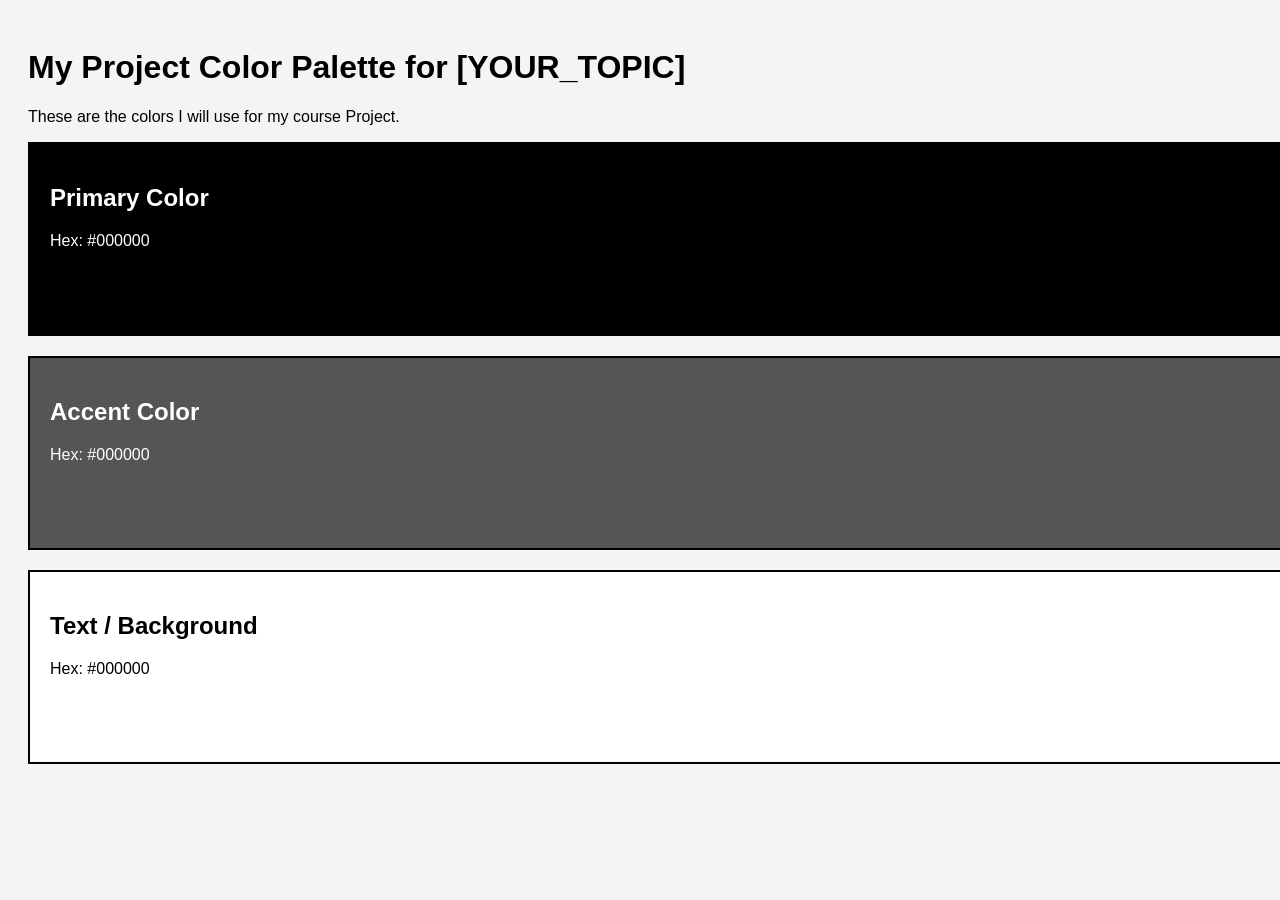
==== w4/index.html @ 4621639c "Attendance: Added HTML and CSS skeleton" ====
<!DOCTYPE html>
<html lang="en">
<head>
    <meta charset="UTF-8">
    <title>My Project Palette</title>
    <link rel="stylesheet" href="css/style.css">
</head>
<body>

    <h1>My Project Color Palette for [YOUR_TOPIC]</h1>
    <p>These are the colors I will use for my course Project.</p>

    <div class="swatch primary">
        <h2>Primary Color</h2>
        <p>Hex: #000000</p>
    </div>

    <div class="swatch accent">
        <h2>Accent Color</h2>
        <p>Hex: #000000</p>
    </div>

    <div class="swatch text">
        <h2>Text / Background</h2>
        <p>Hex: #000000</p>
    </div>

</body>
</html>
---- w4/css/style.css ----
/* General Page Styles */
body {
    font-family: Arial, Helvetica, sans-serif;
    padding: 20px;
    background-color: #f4f4f4; /* Default Gray */
}

/* SHARED STYLES: All boxes get these rules */
.swatch {
    height: 150px;
    width: 100%;
    margin-bottom: 20px;
    padding: 20px;
    border: 2px solid black; /* Default Border */
    color: white; /* Default text color inside boxes */
}

/* UNIQUE STYLES: Update the HEX codes below */

/* 1. Primary Color */
.primary {
    background-color: #000000; /* CHANGE THIS */
}

/* 2. Accent Color */
.accent {
    background-color: #555555; /* CHANGE THIS */
}

/* 3. Text/Light Color */
.text {
    background-color: #ffffff; /* CHANGE THIS */
    color: black; /* Dark text for light background */
}
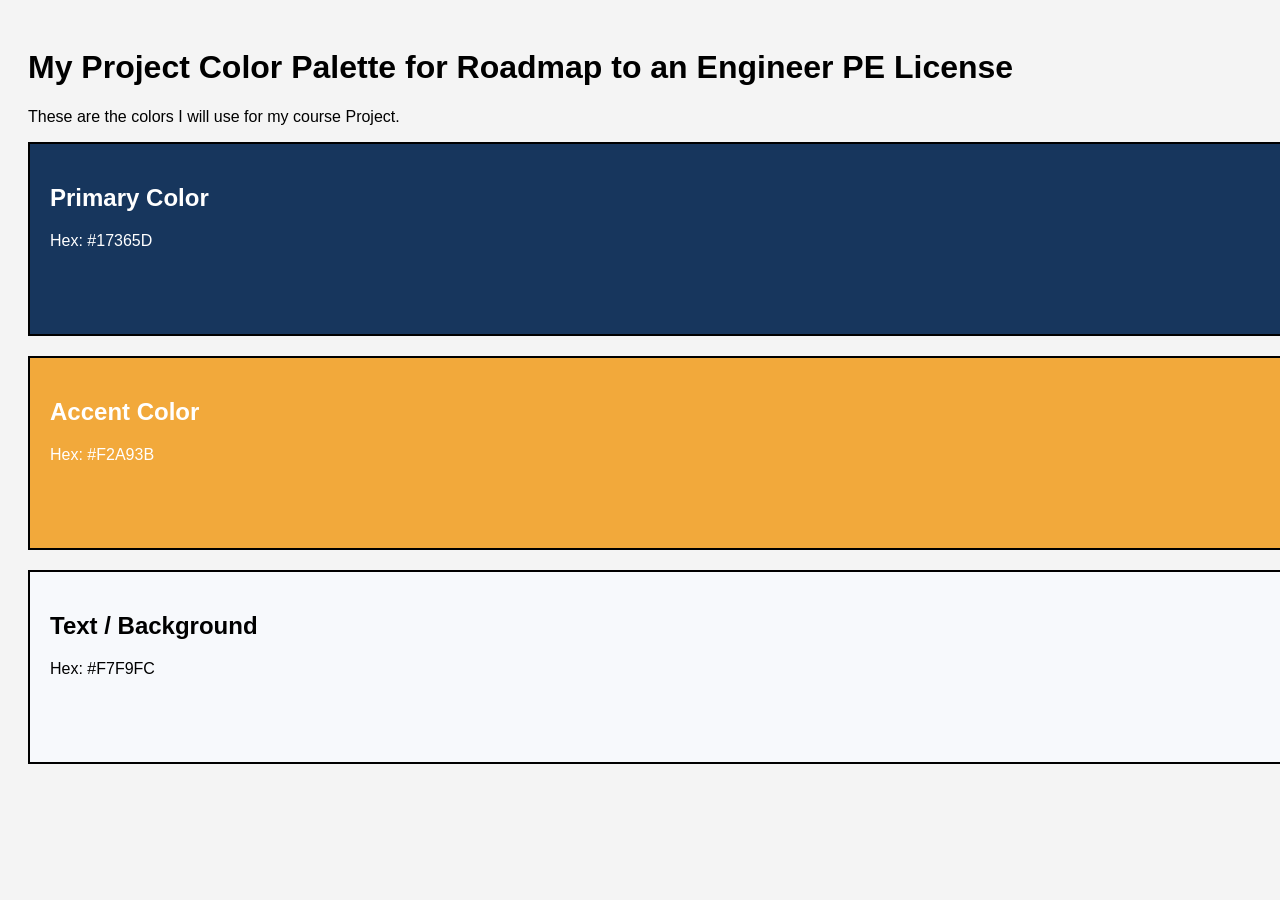
==== commit 70a50757: "Attendance: Applied project color palette" ====
--- a/w4/index.html
+++ b/w4/index.html
@@ -7,23 +7,23 @@
 </head>
 <body>
 
-    <h1>My Project Color Palette for [YOUR_TOPIC]</h1>
+    <h1>My Project Color Palette for Roadmap to an Engineer PE License</h1>
     <p>These are the colors I will use for my course Project.</p>
 
     <div class="swatch primary">
         <h2>Primary Color</h2>
-        <p>Hex: #000000</p>
+        <p>Hex: #17365D</p>
     </div>
 
     <div class="swatch accent">
         <h2>Accent Color</h2>
-        <p>Hex: #000000</p>
+        <p>Hex: #F2A93B</p>
     </div>
 
     <div class="swatch text">
         <h2>Text / Background</h2>
-        <p>Hex: #000000</p>
+        <p>Hex: #F7F9FC</p>
     </div>
 
 </body>
-</html>+</html> 
--- a/w4/css/style.css
+++ b/w4/css/style.css
@@ -19,16 +19,16 @@
 
 /* 1. Primary Color */
 .primary {
-    background-color: #000000; /* CHANGE THIS */
+    background-color: #17365D; /* Deep Navy Blue */
 }
 
 /* 2. Accent Color */
 .accent {
-    background-color: #555555; /* CHANGE THIS */
+    background-color: #F2A93B; /* Golden Amber */
 }
 
 /* 3. Text/Light Color */
 .text {
-    background-color: #ffffff; /* CHANGE THIS */
+    background-color: #F7F9FC; /* Soft Off-White */
     color: black; /* Dark text for light background */
 }
